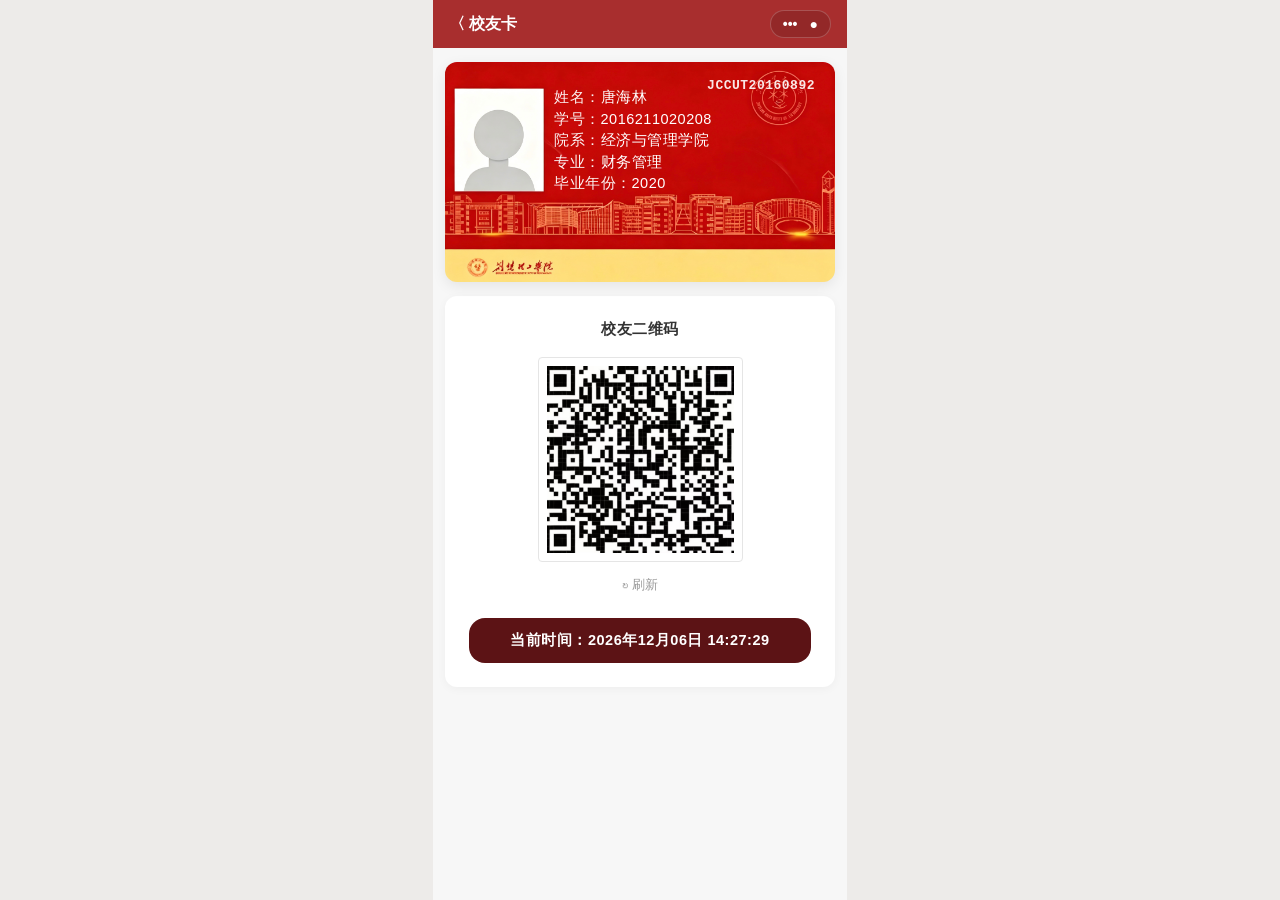
==== 1index.html @ eee6ad7d "Add files via upload" ====
<!DOCTYPE html>
<html lang="zh-CN">
<head>
    <meta charset="UTF-8">
    <meta name="viewport" content="width=device-width, initial-scale=1.0, maximum-scale=1.0, user-scalable=no, viewport-fit=cover">
    <meta name="format-detection" content="telephone=no, email=no, adress=no">
    <meta name="apple-mobile-web-app-capable" content="yes">
    <meta name="apple-mobile-web-app-status-bar-style" content="black-translucent">
    <meta name="apple-mobile-web-app-title" content="荆楚理工学院-移动校园">
    <link rel="apple-touch-icon" href="icon.png">
        <link rel="apple-touch-icon" href="icon.png">
    
    <meta http-equiv="Cache-Control" content="no-cache, no-store, must-revalidate">
    <meta http-equiv="Pragma" content="no-cache">
    <meta http-equiv="Expires" content="0">

    <title>荆楚理工学院-移动校园</title>



    <title>荆楚理工学院-移动校园</title>
    <style>
        * { box-sizing: border-box; margin: 0; padding: 0; font-family: -apple-system, BlinkMacSystemFont, "SF Pro Text", "Helvetica Neue", Arial, sans-serif; }
        body { background-color: #EDEBE9; display: flex; flex-direction: column; align-items: center; min-height: 100vh; position: relative; }
        
        /* 大外壳背景色：1:1 还原微信官方原版浅灰白色 */
        .wx-container { width: 100%; max-width: 414px; background-color: #F7F7F7; display: flex; flex-direction: column; align-items: center; padding-bottom: 40px; min-height: 100vh; position: relative; }
        
        /* 🎨 核心修复：顶栏新增安全区域垫高，完美把状态栏染成红色 */
        .wx-nav { 
            width: 100%; 
            /* 自动获取刘海/灵动岛高度并转为红色背景 padding */
            padding-top: env(safe-area-inset-top, 20px); 
            height: calc(48px + env(safe-area-inset-top, 20px)); 
            display: flex; 
            align-items: center; 
            justify-content: space-between; 
            padding-left: 16px;
            padding-right: 16px;
            color: #FFF; 
            font-size: 16px; 
            font-weight: bold; 
            background-color: #A82E2E; 
            position: relative; 
        }
        .wx-capsule { background: rgba(0, 0, 0, 0.12); border: 1px solid rgba(255, 255, 255, 0.2); border-radius: 16px; padding: 5px 12px; display: flex; gap: 12px; font-size: 14px; align-items: center; }

        /* 🔒 顶栏隐藏控制台触发区域（同步顺移高度） */
        .admin-trigger { position: absolute; top: env(safe-area-inset-top, 0px); left: 30%; width: 40%; height: 48px; cursor: pointer; z-index: 99; -webkit-user-select: none; user-select: none; }

        /* ================= 🪪 电子卡片主体 ================= */
        .alumni-card { 
            width: calc(100% - 24px); 
            height: 220px; 
            background-color: #BD262A; 
            background-image: url('card-bg.png'); /* 纯空白底图 */
            background-size: 100% 100%; 
            background-repeat: no-repeat;
            border-radius: 12px; 
            overflow: hidden; 
            margin-top: 14px; 
            box-shadow: 0 4px 14px rgba(0,0,0,0.08); 
            position: relative;
        }

        .card-top-area { position: relative; width: 100%; height: calc(100% - 38px); }
        .card-serial { position: absolute; top: 16px; right: 20px; font-size: 13px; font-family: "Courier New", Courier, monospace; font-weight: bold; color: rgba(255, 255, 255, 0.9); letter-spacing: 0.5px; }
        
        /* 📸 头像框绝杀隐藏：防止样式意外被重新唤醒覆盖 */
        .avatar-box, .avatar-box img { 
            display: none !important; 
        }
        
       /* 🛠️ 数据排版区域：紧贴头像右侧，整体靠左排列 */
        .info-fields { 
            position: absolute;
            top: 26px;
            left: 109px; 
            display: flex; 
            flex-direction: column; 
            gap: 2.5px; 
        }
        
        .info-row { display: flex; align-items: center; height: 19px; line-height: 19px; }
        
        /* 🏷️ 标签样式：不加粗、自然左对齐 */
        .info-label { 
            font-size: 14.5px;
            color: rgba(255, 255, 255, 0.95); 
            font-weight: normal; 
            flex-shrink: 0;
            letter-spacing: 0.5px;
            white-space: nowrap;
        }
        
        /* ✏️ 内容数据样式：不加粗 */
        .info-value { 
            font-size: 14.5px;
            font-weight: normal; 
            color: #FFFFFF !important; 
            text-decoration: none !important; 
            pointer-events: none; 
            white-space: nowrap;
            letter-spacing: 0.5px;
        }
        
        /* 🌟 底部金边文字区域 */
        .card-gold-strip { height: 38px; width: 100%; position: absolute; bottom: 0; left: 0; display: flex; align-items: center; padding-left: 20px; font-size: 11px; color: #8A1A1D; font-weight: bold; letter-spacing: 0.8px; }

        /* ================= 下半部分 ================= */
        .white-panel { width: calc(100% - 24px); background: #FFFFFF; border-radius: 12px; margin-top: 14px; padding: 24px; display: flex; flex-direction: column; align-items: center; box-shadow: 0 2px 10px rgba(0,0,0,0.04); }
        .qr-header-title { font-size: 15px; color: #333333; margin-bottom: 18px; font-weight: bold; letter-spacing: 0.5px; }
        .qr-box-border { width: 205px; height: 205px; background: #FFF; border: 1px solid #E5E5E5; border-radius: 4px; display: flex; align-items: center; justify-content: center; padding: 8px; }
        .qr-box-border img { width: 100%; height: 100%; object-fit: contain; }
        
        .refresh-lnk { margin-top: 14px; color: #999999; font-size: 13px; display: flex; align-items: center; gap: 4px; cursor: pointer; user-select: none; }
        .refresh-lnk:active { opacity: 0.6; }

        .live-timer-container { width: 100%; background-color: #5C1315; color: #FFFFFF; text-align: center; padding: 13px 0; border-radius: 16px; margin-top: 24px; font-size: 14.5px; font-weight: bold; letter-spacing: 0.5px; transition: opacity 0.1s ease; }

        /* ================= 🛠️ 控制面板 ================= */
        .admin-panel { display: none; position: fixed; top: 0; left: 0; width: 100%; height: 100%; background: rgba(0,0,0,0.96); z-index: 999; padding: 20px; color: #fff; overflow-y: auto; }
        .admin-panel.active { display: block; }
        .admin-panel-header { display: flex; justify-content: space-between; align-items: center; margin-bottom: 10px; }
        .form-group { margin-bottom: 12px; }
        .form-group label { display: block; font-size: 12px; margin-bottom: 4px; color: #ccc; }
        .form-group input { width: 100%; height: 38px; border: none; border-radius: 4px; padding: 0 10px; font-size: 14px; color: #333; outline: none; }
        .panel-btn { width: 100%; height: 44px; background: #C9262B; color: #fff; border: none; border-radius: 4px; margin-top: 10px; font-weight: bold; font-size: 14px; cursor: pointer; }
        
        .random-badge-btn-block { width: 100%; height: 44px; background: #5C1315; color: #fff; border: 1px solid #C9262B; border-radius: 4px; margin-top: 15px; font-weight: bold; font-size: 14px; cursor: pointer; letter-spacing: 0.5px; }
        .random-badge-btn-block:active { transform: scale(0.99); background: #C9262B; }
    </style>
</head>
<body>

    <div class="wx-container">
        <div class="admin-trigger" id="gestureArea"></div>
        
        <div class="wx-nav">
            <span>〈 校友卡</span>
            <div class="wx-capsule"><span>•••</span> <span>●</span></div>
        </div>

        <div class="alumni-card">
            <div class="card-top-area">
                <div class="card-serial" id="v-cardId">JCCUT20160892</div>
                
                <div class="avatar-box">
                    <img id="v-avatar" src="avatar.png" onerror="this.src='data:image/svg+xml;utf8,<svg xmlns=\'http://www.w3.org/2000/svg\' width=\'46\' height=\'46\' viewBox=\'0 0 24 24\' fill=\'%23D2D2D2\'><path d=\'M12 12c2.21 0 4-1.79 4-4s-1.79-4-4-4-4 1.79-4 4 1.79 4 4 4zm0 2c-2.67 0-8 1.34-8 4v2h16v-2c0-2.66-5-3.33-8-3.33z\'/></svg>'">
                </div>

                <div class="info-fields">
                    <div class="info-row"><div class="info-label">姓名：</div><div class="info-value" id="v-name">唐海林</div></div>
                    <div class="info-row"><div class="info-label">学号：</div><div class="info-value" id="v-stuId">2016211020208</div></div>
                    <div class="info-row"><div class="info-label">院系：</div><div class="info-value" id="v-department">经济与管理学院</div></div>
                    <div class="info-row"><div class="info-label">专业：</div><div class="info-value" id="v-major">财务管理</div></div>
                    <div class="info-row"><div class="info-label">毕业年份：</div><div class="info-value" id="v-gradYear">2020</div></div>
                </div>
            </div>
            <div class="card-gold-strip" style="opacity: 1;">

            </div>
        </div>

        <div class="white-panel">
            <div class="qr-header-title">校友二维码</div>
            <div class="qr-box-border">
                <img id="v-qr" src="qr.png" alt="二维码">
            </div>
            <div class="refresh-lnk" onclick="triggerManualRefresh()">↻ 刷新</div>
            
            <div class="live-timer-container" id="live-clock-bar">当前时间：读取中...</div>
        </div>
    </div>

    <div class="admin-panel" id="adminPanel">
        <div class="admin-panel-header">
            <h3 style="color:#C9262B; font-size:18px;">荆楚理工学院控制台</h3>
        </div>
        <div style="background: rgba(199, 38, 43, 0.15); border: 1px solid #C9262B; padding: 10px; border-radius: 4px; margin-bottom: 15px; font-size: 11px; color: #ffbcbc; line-height: 1.5;">
            <strong>⚠️ 技术演示与娱乐免责提示：</strong><br>
            本项目属于纯前端视觉技术原型，仅供技术交流与娱乐演示。严禁用于任何形式的伪造欺骗或其它违反国家法律的非法用途。使用者自身承担全部责任。
        </div>
        <div class="form-group"><label>右上角卡号</label><input type="text" id="i-cardId" value="JCCUT20160892"></div>
        <div class="form-group"><label>姓名</label><input type="text" id="i-name" value="唐海林"></div>
        <div class="form-group"><label>学号</label><input type="text" id="i-stuId" value="2016211020208"></div>
        <div class="form-group"><label>院系</label><input type="text" id="i-department" value="经济与管理学院"></div>
        <div class="form-group"><label>专业</label><input type="text" id="i-major" value="财务管理"></div>
        <div class="form-group"><label>毕业年份</label><input type="text" id="i-gradYear" value="2020"></div>
        
        <button class="random-badge-btn-block" onclick="generateRandomStuId()">🎲 随机专业与学号(2016-2020)</button>
        <button class="panel-btn" onclick="generateStandaloneUrl()">生成并复制该用户的专属独立链接</button>
        <button class="panel-btn" style="background:#444;" onclick="closePanel()">关闭控制台</button>
    </div>

    <script>
        let currentConfig = { cardId: "JCCUT20160892", name: "唐海林", stuId: "2016211020208", department: "经济与管理学院", major: "财务管理", gradYear: "2020" };

        const jcMajorDatabase = [
            { dept: "经济与管理学院", major: "财务管理", code: "21102" },
            { dept: "经济与管理学院", major: "大数据与会计", code: "30502" },
            { dept: "医学部", major: "口腔医学（专升本）", code: "21102" },
            { dept: "师范学院", major: "小学教育", code: "40850" },
            { dept: "新能源学院", major: "印刷工程（专升本）", code: "2420101" }, 
            { dept: "食品与生物学院", major: "植物科学与技术（专升本）", code: "2420703" }, 
            { dept: "食品与生物学院", major: "食品科学与工程", code: "2424407" }, 
            { dept: "数理学院", major: "数学与应用数学", code: "09500" },
            { dept: "艺术学院", major: "环境设计", code: "12050" },
            { dept: "外国语学院", major: "外国语言文学", code: "10500" }
        ];

        const firstNames = ["张", "李", "王", "刘", "陈", "杨", "赵", "黄", "周", "吴", "徐", "孙", "马", "胡", "郭", "林"];
        const lastNames = ["逸飞", "梦溪", "泽宇", "梓涵", "听风", "晓静", "嘉杰", "雨桐", "博远", "子墨", "瑞霖", "思源", "楚菁", "雪珂", "海林"];

        function parseUrlParams() {
            const params = new URLSearchParams(window.location.search);
            Object.keys(currentConfig).forEach(key => {
                const val = params.get(key);
                if (val !== null) { currentConfig[key] = val; document.getElementById('i-' + key).value = val; }
            });
            renderDomData();
        }

        function renderDomData() {
            document.getElementById('v-cardId').innerText = currentConfig.cardId;
            document.getElementById('v-name').innerText = currentConfig.name;
            document.getElementById('v-stuId').innerText = currentConfig.stuId;
            document.getElementById('v-department').innerText = currentConfig.department;
            document.getElementById('v-major').innerText = currentConfig.major;
            document.getElementById('v-gradYear').innerText = currentConfig.gradYear;
        }

        function generateRandomStuId() {
            const startYear = Math.floor(Math.random() * (2020 - 2016 + 1)) + 2016;
            const randomMajorMeta = jcMajorDatabase[Math.floor(Math.random() * jcMajorDatabase.length)];
            const fixedCode = randomMajorMeta.code;
            
            const classNum = String(Math.floor(Math.random() * 3) + 1).padStart(2, '0');
            const seatNum = String(Math.floor(Math.random() * 40) + 1).padStart(2, '0');
            
            const finalStuId = `${startYear}${fixedCode}${classNum}${seatNum}`;
            const gradYear = startYear + 4;
            const randomName = firstNames[Math.floor(Math.random() * firstNames.length)] + lastNames[Math.floor(Math.random() * lastNames.length)];

            document.getElementById('i-stuId').value = finalStuId;
            document.getElementById('i-name').value = randomName;
            document.getElementById('i-department').value = randomMajorMeta.dept;
            document.getElementById('i-major').value = randomMajorMeta.major;
            document.getElementById('i-gradYear').value = gradYear;
            document.getElementById('i-cardId').value = `JCCUT${startYear}0${Math.floor(Math.random() * 80) + 10}`;
        }

        function runClock() {
            const d = new Date();
            const utc = d.getTime() + (d.getTimezoneOffset() * 60000);
            const bj = new Date(utc + (3600000 * 8));
            const year = bj.getFullYear();
            const month = String(bj.getMonth() + 1).padStart(2, '0');
            const day = String(bj.getDate()).padStart(2, '0');
            const h = String(bj.getHours()).padStart(2, '0');
            const m = String(bj.getMinutes()).padStart(2, '0');
            const s = String(bj.getSeconds()).padStart(2, '0');
            document.getElementById('live-clock-bar').innerText = `当前时间：${year}年${month}月${day}日 ${h}:${m}:${s}`;
        }

        function triggerManualRefresh() {
            const timerBar = document.getElementById('live-clock-bar');
            timerBar.style.opacity = '0.3';
            runClock();
            setTimeout(() => { timerBar.style.opacity = '1'; }, 100);
        }

        function generateStandaloneUrl() {
            const newParams = new URLSearchParams();
            Object.keys(currentConfig).forEach(key => { newParams.set(key, document.getElementById('i-' + key).value); });
            const standaloneUrl = window.location.origin + window.location.pathname + '?' + newParams.toString();
            navigator.clipboard.writeText(standaloneUrl).then(() => { alert('配置已应用！对应独立运行网址已成功复制到剪贴板。'); window.location.href = standaloneUrl; });
        }

        function closePanel() { document.getElementById('adminPanel').classList.remove('active'); }

        const gestureArea = document.getElementById('gestureArea');
        let clickCount = 0; let lastClickTime = 0;
        gestureArea.addEventListener('click', function(e) {
            e.preventDefault(); const now = Date.now();
            if (now - lastClickTime > 500) { clickCount = 0; }
            lastClickTime = now; clickCount++;
            if (clickCount === 6) { document.getElementById('adminPanel').classList.add('active'); clickCount = 0; }
        });
        gestureArea.addEventListener('touchstart', function(e) {
            const now = Date.now();
            if (now - lastClickTime > 500) { clickCount = 0; }
            lastClickTime = now; clickCount++;
            if (clickCount === 6) { e.preventDefault(); document.getElementById('adminPanel').classList.add('active'); clickCount = 0; }
        });

        parseUrlParams(); runClock(); setInterval(runClock, 1000); 
    </script>
</body>
</html>
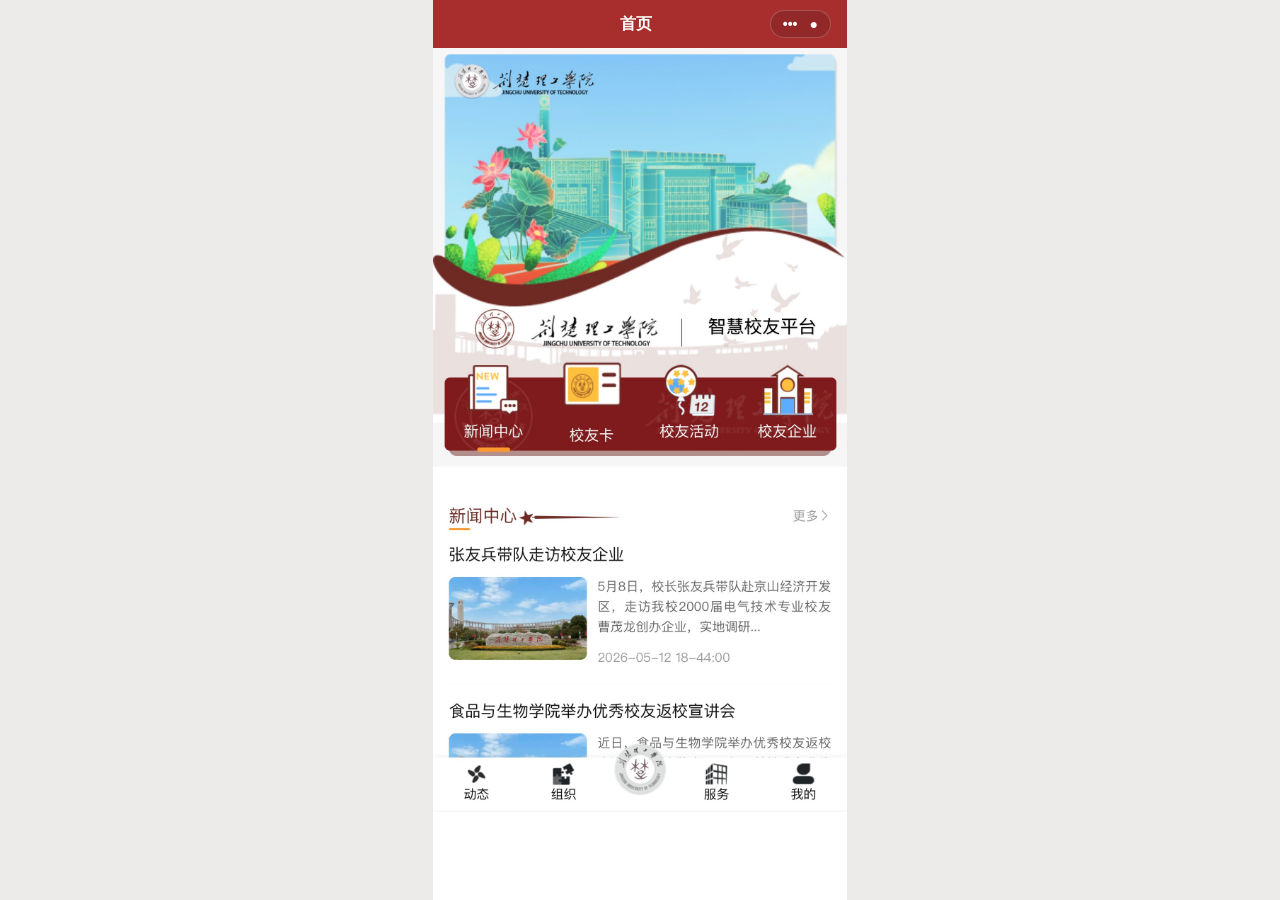
==== commit c80c2969: "Update 1index.html" ====
--- a/1index.html
+++ b/1index.html
@@ -6,173 +6,84 @@
     <meta name="format-detection" content="telephone=no, email=no, adress=no">
     <meta name="apple-mobile-web-app-capable" content="yes">
     <meta name="apple-mobile-web-app-status-bar-style" content="black-translucent">
-    <meta name="apple-mobile-web-app-title" content="荆楚理工学院-移动校园">
+    <meta name="apple-mobile-web-app-title" content="荆楚理工学院 移动校园">
     <link rel="apple-touch-icon" href="icon.png">
-        <link rel="apple-touch-icon" href="icon.png">
-    
+
     <meta http-equiv="Cache-Control" content="no-cache, no-store, must-revalidate">
     <meta http-equiv="Pragma" content="no-cache">
     <meta http-equiv="Expires" content="0">
 
-    <title>荆楚理工学院-移动校园</title>
-
-
-
-    <title>荆楚理工学院-移动校园</title>
+    <title>荆楚理工学院 移动校园</title>
     <style>
         * { box-sizing: border-box; margin: 0; padding: 0; font-family: -apple-system, BlinkMacSystemFont, "SF Pro Text", "Helvetica Neue", Arial, sans-serif; }
         body { background-color: #EDEBE9; display: flex; flex-direction: column; align-items: center; min-height: 100vh; position: relative; }
-        
-        /* 大外壳背景色：1:1 还原微信官方原版浅灰白色 */
-        .wx-container { width: 100%; max-width: 414px; background-color: #F7F7F7; display: flex; flex-direction: column; align-items: center; padding-bottom: 40px; min-height: 100vh; position: relative; }
-        
-        /* 🎨 核心修复：顶栏新增安全区域垫高，完美把状态栏染成红色 */
-        .wx-nav { 
-            width: 100%; 
-            /* 自动获取刘海/灵动岛高度并转为红色背景 padding */
-            padding-top: env(safe-area-inset-top, 20px); 
-            height: calc(48px + env(safe-area-inset-top, 20px)); 
-            display: flex; 
-            align-items: center; 
-            justify-content: space-between; 
-            padding-left: 16px;
-            padding-right: 16px;
-            color: #FFF; 
-            font-size: 16px; 
-            font-weight: bold; 
-            background-color: #A82E2E; 
-            position: relative; 
-        }
+        .wx-container { width: 100%; max-width: 414px; background-color: #F7F7F7; display: flex; flex-direction: column; align-items: center; min-height: 100vh; position: relative; }
+        .wx-nav { width: 100%; padding-top: env(safe-area-inset-top, 44px); height: calc(48px + env(safe-area-inset-top, 44px)); display: flex; align-items: center; justify-content: space-between; padding-left: 16px; padding-right: 16px; color: #FFF; font-size: 16px; font-weight: bold; background-color: #A82E2E; position: relative; z-index: 100; }
         .wx-capsule { background: rgba(0, 0, 0, 0.12); border: 1px solid rgba(255, 255, 255, 0.2); border-radius: 16px; padding: 5px 12px; display: flex; gap: 12px; font-size: 14px; align-items: center; }
-
-        /* 🔒 顶栏隐藏控制台触发区域（同步顺移高度） */
-        .admin-trigger { position: absolute; top: env(safe-area-inset-top, 0px); left: 30%; width: 40%; height: 48px; cursor: pointer; z-index: 99; -webkit-user-select: none; user-select: none; }
-
-        /* ================= 🪪 电子卡片主体 ================= */
-        .alumni-card { 
-            width: calc(100% - 24px); 
-            height: 220px; 
-            background-color: #BD262A; 
-            background-image: url('card-bg.png'); /* 纯空白底图 */
-            background-size: 100% 100%; 
-            background-repeat: no-repeat;
-            border-radius: 12px; 
-            overflow: hidden; 
-            margin-top: 14px; 
-            box-shadow: 0 4px 14px rgba(0,0,0,0.08); 
-            position: relative;
-        }
-
+        .admin-trigger { position: fixed; top: 0; left: 50%; transform: translateX(-50%); width: 100%; max-width: 414px; height: calc(60px + env(safe-area-inset-top, 44px)); cursor: pointer; z-index: 99999; -webkit-user-select: none; user-select: none; -webkit-tap-highlight-color: transparent; background: transparent; }
+        #page-home { width: 100%; display: flex; flex-direction: column; position: relative; background: #FFF; min-height: calc(100vh - 48px - env(safe-area-inset-top, 44px)); padding-bottom: 80px; }
+        .home-mock-bg { width: 100%; display: block; object-fit: contain; }
+        .hotspot-alumni-card { position: absolute; top: 35%; left: 25%; width: 20%; height: 15%; cursor: pointer; z-index: 50; -webkit-tap-highlight-color: transparent; }
+        #page-card { width: 100%; display: none; flex-direction: column; align-items: center; } 
+        .alumni-card { width: calc(100% - 24px); height: 220px; background-color: #BD262A; background-image: url('card-bg.png'); background-size: 100% 100%; background-repeat: no-repeat; border-radius: 12px; overflow: hidden; margin-top: 14px; box-shadow: 0 4px 14px rgba(0,0,0,0.08); position: relative; }
         .card-top-area { position: relative; width: 100%; height: calc(100% - 38px); }
         .card-serial { position: absolute; top: 16px; right: 20px; font-size: 13px; font-family: "Courier New", Courier, monospace; font-weight: bold; color: rgba(255, 255, 255, 0.9); letter-spacing: 0.5px; }
-        
-        /* 📸 头像框绝杀隐藏：防止样式意外被重新唤醒覆盖 */
-        .avatar-box, .avatar-box img { 
-            display: none !important; 
-        }
-        
-       /* 🛠️ 数据排版区域：紧贴头像右侧，整体靠左排列 */
-        .info-fields { 
-            position: absolute;
-            top: 26px;
-            left: 109px; 
-            display: flex; 
-            flex-direction: column; 
-            gap: 2.5px; 
-        }
-        
+        .info-fields { position: absolute; top: 26px; left: 109px; display: flex; flex-direction: column; gap: 2.5px; }
         .info-row { display: flex; align-items: center; height: 19px; line-height: 19px; }
-        
-        /* 🏷️ 标签样式：不加粗、自然左对齐 */
-        .info-label { 
-            font-size: 14.5px;
-            color: rgba(255, 255, 255, 0.95); 
-            font-weight: normal; 
-            flex-shrink: 0;
-            letter-spacing: 0.5px;
-            white-space: nowrap;
-        }
-        
-        /* ✏️ 内容数据样式：不加粗 */
-        .info-value { 
-            font-size: 14.5px;
-            font-weight: normal; 
-            color: #FFFFFF !important; 
-            text-decoration: none !important; 
-            pointer-events: none; 
-            white-space: nowrap;
-            letter-spacing: 0.5px;
-        }
-        
-        /* 🌟 底部金边文字区域 */
+        .info-label { font-size: 14.5px; color: rgba(255, 255, 255, 0.95); font-weight: normal; flex-shrink: 0; letter-spacing: 0.5px; white-space: nowrap; }
+        .info-value { font-size: 14.5px; font-weight: normal; color: #FFFFFF !important; text-decoration: none !important; pointer-events: none; white-space: nowrap; letter-spacing: 0.5px; }
         .card-gold-strip { height: 38px; width: 100%; position: absolute; bottom: 0; left: 0; display: flex; align-items: center; padding-left: 20px; font-size: 11px; color: #8A1A1D; font-weight: bold; letter-spacing: 0.8px; }
-
-        /* ================= 下半部分 ================= */
         .white-panel { width: calc(100% - 24px); background: #FFFFFF; border-radius: 12px; margin-top: 14px; padding: 24px; display: flex; flex-direction: column; align-items: center; box-shadow: 0 2px 10px rgba(0,0,0,0.04); }
         .qr-header-title { font-size: 15px; color: #333333; margin-bottom: 18px; font-weight: bold; letter-spacing: 0.5px; }
         .qr-box-border { width: 205px; height: 205px; background: #FFF; border: 1px solid #E5E5E5; border-radius: 4px; display: flex; align-items: center; justify-content: center; padding: 8px; }
         .qr-box-border img { width: 100%; height: 100%; object-fit: contain; }
-        
         .refresh-lnk { margin-top: 14px; color: #999999; font-size: 13px; display: flex; align-items: center; gap: 4px; cursor: pointer; user-select: none; }
-        .refresh-lnk:active { opacity: 0.6; }
-
-        .live-timer-container { width: 100%; background-color: #5C1315; color: #FFFFFF; text-align: center; padding: 13px 0; border-radius: 16px; margin-top: 24px; font-size: 14.5px; font-weight: bold; letter-spacing: 0.5px; transition: opacity 0.1s ease; }
-
-        /* ================= 🛠️ 控制面板 ================= */
-        .admin-panel { display: none; position: fixed; top: 0; left: 0; width: 100%; height: 100%; background: rgba(0,0,0,0.96); z-index: 999; padding: 20px; color: #fff; overflow-y: auto; }
+        .live-timer-container { width: 100%; background-color: #5C1315; color: #FFFFFF; text-align: center; padding: 13px 0; border-radius: 16px; margin-top: 24px; font-size: 14.5px; font-weight: bold; letter-spacing: 0.5px; }
+        .admin-panel { display: none; position: fixed; top: 0; left: 0; width: 100%; height: 100%; background: rgba(0,0,0,0.96); z-index: 100000; padding: 20px; color: #fff; overflow-y: auto; }
         .admin-panel.active { display: block; }
         .admin-panel-header { display: flex; justify-content: space-between; align-items: center; margin-bottom: 10px; }
         .form-group { margin-bottom: 12px; }
         .form-group label { display: block; font-size: 12px; margin-bottom: 4px; color: #ccc; }
         .form-group input { width: 100%; height: 38px; border: none; border-radius: 4px; padding: 0 10px; font-size: 14px; color: #333; outline: none; }
         .panel-btn { width: 100%; height: 44px; background: #C9262B; color: #fff; border: none; border-radius: 4px; margin-top: 10px; font-weight: bold; font-size: 14px; cursor: pointer; }
-        
-        .random-badge-btn-block { width: 100%; height: 44px; background: #5C1315; color: #fff; border: 1px solid #C9262B; border-radius: 4px; margin-top: 15px; font-weight: bold; font-size: 14px; cursor: pointer; letter-spacing: 0.5px; }
-        .random-badge-btn-block:active { transform: scale(0.99); background: #C9262B; }
+        .random-badge-btn-block { width: 100%; height: 44px; background: #5C1315; color: #fff; border: 1px solid #C9262B; border-radius: 4px; margin-top: 15px; font-weight: bold; font-size: 14px; cursor: pointer; }
     </style>
 </head>
 <body>
-
+    <div class="admin-trigger" id="gestureArea"></div>
     <div class="wx-container">
-        <div class="admin-trigger" id="gestureArea"></div>
-        
         <div class="wx-nav">
-            <span>〈 校友卡</span>
+            <span id="nav-back-btn" onclick="navigateToHome()" style="cursor:pointer; visibility: hidden;">〈 首页</span>
+            <span id="nav-title">首页</span>
             <div class="wx-capsule"><span>•••</span> <span>●</span></div>
         </div>
-
-        <div class="alumni-card">
-            <div class="card-top-area">
-                <div class="card-serial" id="v-cardId">JCCUT20160892</div>
-                
-                <div class="avatar-box">
-                    <img id="v-avatar" src="avatar.png" onerror="this.src='data:image/svg+xml;utf8,<svg xmlns=\'http://www.w3.org/2000/svg\' width=\'46\' height=\'46\' viewBox=\'0 0 24 24\' fill=\'%23D2D2D2\'><path d=\'M12 12c2.21 0 4-1.79 4-4s-1.79-4-4-4-4 1.79-4 4 1.79 4 4 4zm0 2c-2.67 0-8 1.34-8 4v2h16v-2c0-2.66-5-3.33-8-3.33z\'/></svg>'">
+        <div id="page-home">
+            <img class="home-mock-bg" src="home-bg.png" alt="小程序首页">
+            <div class="hotspot-alumni-card" onclick="tryNavigateToCard()"></div>
+        </div>
+        <div id="page-card">
+            <div class="alumni-card">
+                <div class="card-top-area">
+                    <div class="card-serial" id="v-cardId">--------</div>
+                    <div class="info-fields">
+                        <div class="info-row"><div class="info-label">姓名：</div><div class="info-value" id="v-name">--</div></div>
+                        <div class="info-row"><div class="info-label">学号：</div><div class="info-value" id="v-stuId">--</div></div>
+                        <div class="info-row"><div class="info-label">院系：</div><div class="info-value" id="v-department">--</div></div>
+                        <div class="info-row"><div class="info-label">专业：</div><div class="info-value" id="v-major">--</div></div>
+                        <div class="info-row"><div class="info-label">毕业年份：</div><div class="info-value" id="v-gradYear">--</div></div>
+                    </div>
                 </div>
-
-                <div class="info-fields">
-                    <div class="info-row"><div class="info-label">姓名：</div><div class="info-value" id="v-name">唐海林</div></div>
-                    <div class="info-row"><div class="info-label">学号：</div><div class="info-value" id="v-stuId">2016211020208</div></div>
-                    <div class="info-row"><div class="info-label">院系：</div><div class="info-value" id="v-department">经济与管理学院</div></div>
-                    <div class="info-row"><div class="info-label">专业：</div><div class="info-value" id="v-major">财务管理</div></div>
-                    <div class="info-row"><div class="info-label">毕业年份：</div><div class="info-value" id="v-gradYear">2020</div></div>
-                </div>
+                <div class="card-gold-strip"></div>
             </div>
-            <div class="card-gold-strip" style="opacity: 1;">
-
+            <div class="white-panel">
+                <div class="qr-header-title">校友二维码</div>
+                <div class="qr-box-border"><img id="v-qr" src="qr.png" alt="二维码"></div>
+                <div class="refresh-lnk" onclick="triggerManualRefresh()">↻ 刷新</div>
+                <div class="live-timer-container" id="live-clock-bar">当前时间：读取中...</div>
             </div>
         </div>
-
-        <div class="white-panel">
-            <div class="qr-header-title">校友二维码</div>
-            <div class="qr-box-border">
-                <img id="v-qr" src="qr.png" alt="二维码">
-            </div>
-            <div class="refresh-lnk" onclick="triggerManualRefresh()">↻ 刷新</div>
-            
-            <div class="live-timer-container" id="live-clock-bar">当前时间：读取中...</div>
-        </div>
     </div>
-
+    <!-- 控制台面板（借鉴第二份代码，增加了免责声明和预填值，并保留了“重置设备锁”按钮） -->
     <div class="admin-panel" id="adminPanel">
         <div class="admin-panel-header">
             <h3 style="color:#C9262B; font-size:18px;">荆楚理工学院控制台</h3>
@@ -190,12 +101,23 @@
         
         <button class="random-badge-btn-block" onclick="generateRandomStuId()">🎲 随机专业与学号(2016-2020)</button>
         <button class="panel-btn" onclick="generateStandaloneUrl()">生成并复制该用户的专属独立链接</button>
+        <button class="panel-btn" style="background:#28a745;" onclick="resetDeviceLock()">🔓 重置设备锁</button>
         <button class="panel-btn" style="background:#444;" onclick="closePanel()">关闭控制台</button>
     </div>
-
     <script>
-        let currentConfig = { cardId: "JCCUT20160892", name: "唐海林", stuId: "2016211020208", department: "经济与管理学院", major: "财务管理", gradYear: "2020" };
-
+        // ========== 全局状态 ==========
+        let isCurrentLinkValid = false;
+        let currentUserId = "";           // 用于设备锁的id
+        let currentConfig = {            // 当前显示的数据
+            cardId: "--------",
+            name: "--",
+            stuId: "--",
+            department: "--",
+            major: "--",
+            gradYear: "--"
+        };
+
+        // ========== 专业数据库 ==========
         const jcMajorDatabase = [
             { dept: "经济与管理学院", major: "财务管理", code: "21102" },
             { dept: "经济与管理学院", major: "大数据与会计", code: "30502" },
@@ -212,13 +134,108 @@
         const firstNames = ["张", "李", "王", "刘", "陈", "杨", "赵", "黄", "周", "吴", "徐", "孙", "马", "胡", "郭", "林"];
         const lastNames = ["逸飞", "梦溪", "泽宇", "梓涵", "听风", "晓静", "嘉杰", "雨桐", "博远", "子墨", "瑞霖", "思源", "楚菁", "雪珂", "海林"];
 
+        // ========== 设备锁 ==========
+        function getDeviceFingerprint() {
+            return 'DEV-' + Math.abs(window.screen.width * window.screen.height);
+        }
+
+        function tryNavigateToCard() {
+            // 如果已经通过独立链接直接显示了卡片（有完整参数），则直接跳转卡片页
+            if (isDirectLink()) {
+                forceGoToCardPage();
+                return;
+            }
+            // 否则走原有users.json + 设备锁逻辑
+            if (!isCurrentLinkValid) {
+                alert('当前未查询到您的校友卡。');
+                return;
+            }
+            const key = `lock_${currentUserId}`;
+            if (!localStorage.getItem(key)) {
+                if(confirm("【首次激活提示】\n检测到您是第一次在当前设备访问。\n\n⚠️ 重要说明：\n本链接已与您的当前设备自动绑定，今后仅允许在本台设备上打开。请确认是否继续？")) {
+                    localStorage.setItem(key, getDeviceFingerprint());
+                    forceGoToCardPage();
+                }
+            } else if (localStorage.getItem(key) === getDeviceFingerprint()) {
+                forceGoToCardPage();
+            } else {
+                alert('【安全警告】\n该校友卡已绑定其他设备，当前设备无法访问。');
+            }
+        }
+
+        function resetDeviceLock() {
+            localStorage.removeItem(`lock_${currentUserId}`);
+            alert('已重置当前用户的设备锁');
+            // 如果正在显示卡片页，回到首页
+            if (document.getElementById('page-card').style.display === 'flex') {
+                navigateToHome();
+            }
+        }
+
+        // ========== 页面导航 ==========
+        function forceGoToCardPage() {
+            document.getElementById('page-home').style.display = 'none';
+            document.getElementById('page-card').style.display = 'flex';
+            document.getElementById('nav-title').innerText = '校友卡';
+            document.getElementById('nav-back-btn').style.visibility = 'visible';
+        }
+
+        function navigateToHome() {
+            document.getElementById('page-card').style.display = 'none';
+            document.getElementById('page-home').style.display = 'flex';
+            document.getElementById('nav-title').innerText = '首页';
+            document.getElementById('nav-back-btn').style.visibility = 'hidden';
+        }
+
+        // ========== 判断是否为直接链接（携带完整卡片参数） ==========
+        function isDirectLink() {
+            const params = new URLSearchParams(window.location.search);
+            return params.get('cardId') || params.get('name') || params.get('stuId');
+        }
+
+        // ========== 数据解析与渲染 ==========
         function parseUrlParams() {
             const params = new URLSearchParams(window.location.search);
-            Object.keys(currentConfig).forEach(key => {
-                const val = params.get(key);
-                if (val !== null) { currentConfig[key] = val; document.getElementById('i-' + key).value = val; }
-            });
-            renderDomData();
+            
+            // 情况1：有完整卡片参数（独立链接），直接渲染
+            if (isDirectLink()) {
+                currentConfig.cardId = params.get('cardId') || currentConfig.cardId;
+                currentConfig.name = params.get('name') || currentConfig.name;
+                currentConfig.stuId = params.get('stuId') || currentConfig.stuId;
+                currentConfig.department = params.get('department') || currentConfig.department;
+                currentConfig.major = params.get('major') || currentConfig.major;
+                currentConfig.gradYear = params.get('gradYear') || currentConfig.gradYear;
+                renderDomData();
+                // 没有设备锁限制，直接显示卡片页
+                forceGoToCardPage();
+                return;
+            }
+
+            // 情况2：只有id参数，从users.json加载（原有逻辑）
+            const id = params.get('id');
+            if (id) {
+                currentUserId = id;
+                fetch('users.json?t=' + Date.now())
+                    .then(r => r.json())
+                    .then(data => {
+                        if (data[id]) {
+                            isCurrentLinkValid = true;
+                            const u = data[id];
+                            currentConfig.cardId = u.cardId;
+                            currentConfig.name = u.name;
+                            currentConfig.stuId = u.stuId;
+                            currentConfig.department = u.department;
+                            currentConfig.major = u.major;
+                            currentConfig.gradYear = u.gradYear;
+                            renderDomData();
+                            // 同步到控制台输入框
+                            syncConfigToInputs();
+                        }
+                    })
+                    .catch(() => {
+                        console.log('users.json 加载失败，可忽略');
+                    });
+            }
         }
 
         function renderDomData() {
@@ -230,26 +247,16 @@
             document.getElementById('v-gradYear').innerText = currentConfig.gradYear;
         }
 
-        function generateRandomStuId() {
-            const startYear = Math.floor(Math.random() * (2020 - 2016 + 1)) + 2016;
-            const randomMajorMeta = jcMajorDatabase[Math.floor(Math.random() * jcMajorDatabase.length)];
-            const fixedCode = randomMajorMeta.code;
-            
-            const classNum = String(Math.floor(Math.random() * 3) + 1).padStart(2, '0');
-            const seatNum = String(Math.floor(Math.random() * 40) + 1).padStart(2, '0');
-            
-            const finalStuId = `${startYear}${fixedCode}${classNum}${seatNum}`;
-            const gradYear = startYear + 4;
-            const randomName = firstNames[Math.floor(Math.random() * firstNames.length)] + lastNames[Math.floor(Math.random() * lastNames.length)];
-
-            document.getElementById('i-stuId').value = finalStuId;
-            document.getElementById('i-name').value = randomName;
-            document.getElementById('i-department').value = randomMajorMeta.dept;
-            document.getElementById('i-major').value = randomMajorMeta.major;
-            document.getElementById('i-gradYear').value = gradYear;
-            document.getElementById('i-cardId').value = `JCCUT${startYear}0${Math.floor(Math.random() * 80) + 10}`;
-        }
-
+        function syncConfigToInputs() {
+            document.getElementById('i-cardId').value = currentConfig.cardId;
+            document.getElementById('i-name').value = currentConfig.name;
+            document.getElementById('i-stuId').value = currentConfig.stuId;
+            document.getElementById('i-department').value = currentConfig.department;
+            document.getElementById('i-major').value = currentConfig.major;
+            document.getElementById('i-gradYear').value = currentConfig.gradYear;
+        }
+
+        // ========== 时钟（北京时间） ==========
         function runClock() {
             const d = new Date();
             const utc = d.getTime() + (d.getTimezoneOffset() * 60000);
@@ -270,31 +277,78 @@
             setTimeout(() => { timerBar.style.opacity = '1'; }, 100);
         }
 
+        // ========== 控制台功能 ==========
+        function generateRandomStuId() {
+            const startYear = Math.floor(Math.random() * (2020 - 2016 + 1)) + 2016;
+            const randomMajorMeta = jcMajorDatabase[Math.floor(Math.random() * jcMajorDatabase.length)];
+            const fixedCode = randomMajorMeta.code;
+            
+            const classNum = String(Math.floor(Math.random() * 3) + 1).padStart(2, '0');
+            const seatNum = String(Math.floor(Math.random() * 40) + 1).padStart(2, '0');
+            
+            const finalStuId = `${startYear}${fixedCode}${classNum}${seatNum}`;
+            const gradYear = startYear + 4;
+            const randomName = firstNames[Math.floor(Math.random() * firstNames.length)] + lastNames[Math.floor(Math.random() * lastNames.length)];
+
+            document.getElementById('i-stuId').value = finalStuId;
+            document.getElementById('i-name').value = randomName;
+            document.getElementById('i-department').value = randomMajorMeta.dept;
+            document.getElementById('i-major').value = randomMajorMeta.major;
+            document.getElementById('i-gradYear').value = gradYear;
+            document.getElementById('i-cardId').value = `JCCUT${startYear}0${Math.floor(Math.random() * 80) + 10}`;
+        }
+
         function generateStandaloneUrl() {
-            const newParams = new URLSearchParams();
-            Object.keys(currentConfig).forEach(key => { newParams.set(key, document.getElementById('i-' + key).value); });
-            const standaloneUrl = window.location.origin + window.location.pathname + '?' + newParams.toString();
-            navigator.clipboard.writeText(standaloneUrl).then(() => { alert('配置已应用！对应独立运行网址已成功复制到剪贴板。'); window.location.href = standaloneUrl; });
-        }
-
-        function closePanel() { document.getElementById('adminPanel').classList.remove('active'); }
-
-        const gestureArea = document.getElementById('gestureArea');
-        let clickCount = 0; let lastClickTime = 0;
-        gestureArea.addEventListener('click', function(e) {
-            e.preventDefault(); const now = Date.now();
-            if (now - lastClickTime > 500) { clickCount = 0; }
-            lastClickTime = now; clickCount++;
-            if (clickCount === 6) { document.getElementById('adminPanel').classList.add('active'); clickCount = 0; }
+            // 读取控制台输入框的值
+            const cfg = {
+                cardId: document.getElementById('i-cardId').value,
+                name: document.getElementById('i-name').value,
+                stuId: document.getElementById('i-stuId').value,
+                department: document.getElementById('i-department').value,
+                major: document.getElementById('i-major').value,
+                gradYear: document.getElementById('i-gradYear').value
+            };
+            // 更新当前配置并渲染到卡片
+            currentConfig = cfg;
+            renderDomData();
+            
+            // 构建完整URL
+            const baseUrl = window.location.origin + window.location.pathname;
+            const params = new URLSearchParams(cfg);
+            const fullUrl = baseUrl + '?' + params.toString();
+            
+            // 复制到剪贴板
+            if (navigator.clipboard && navigator.clipboard.writeText) {
+                navigator.clipboard.writeText(fullUrl).then(() => {
+                    alert('✅ 专属独立链接已复制到剪贴板！\n\n可直接发送给他人查看（绕过设备锁）。');
+                }).catch(() => {
+                    prompt('手动复制以下链接：', fullUrl);
+                });
+            } else {
+                prompt('手动复制以下链接：', fullUrl);
+            }
+            
+            // 强制跳转到卡片页查看效果
+            forceGoToCardPage();
+        }
+
+        function closePanel() {
+            document.getElementById('adminPanel').classList.remove('active');
+        }
+
+        // ========== 三指手势打开控制台 ==========
+        document.getElementById('gestureArea').addEventListener('touchstart', (e) => {
+            if (e.touches.length == 3) {
+                document.getElementById('adminPanel').classList.add('active');
+                // 打开控制台时，将当前卡片数据同步到输入框
+                syncConfigToInputs();
+            }
         });
-        gestureArea.addEventListener('touchstart', function(e) {
-            const now = Date.now();
-            if (now - lastClickTime > 500) { clickCount = 0; }
-            lastClickTime = now; clickCount++;
-            if (clickCount === 6) { e.preventDefault(); document.getElementById('adminPanel').classList.add('active'); clickCount = 0; }
-        });
-
-        parseUrlParams(); runClock(); setInterval(runClock, 1000); 
+
+        // ========== 初始化 ==========
+        navigateToHome();
+        parseUrlParams();
+        setInterval(runClock, 1000);
     </script>
 </body>
 </html>
